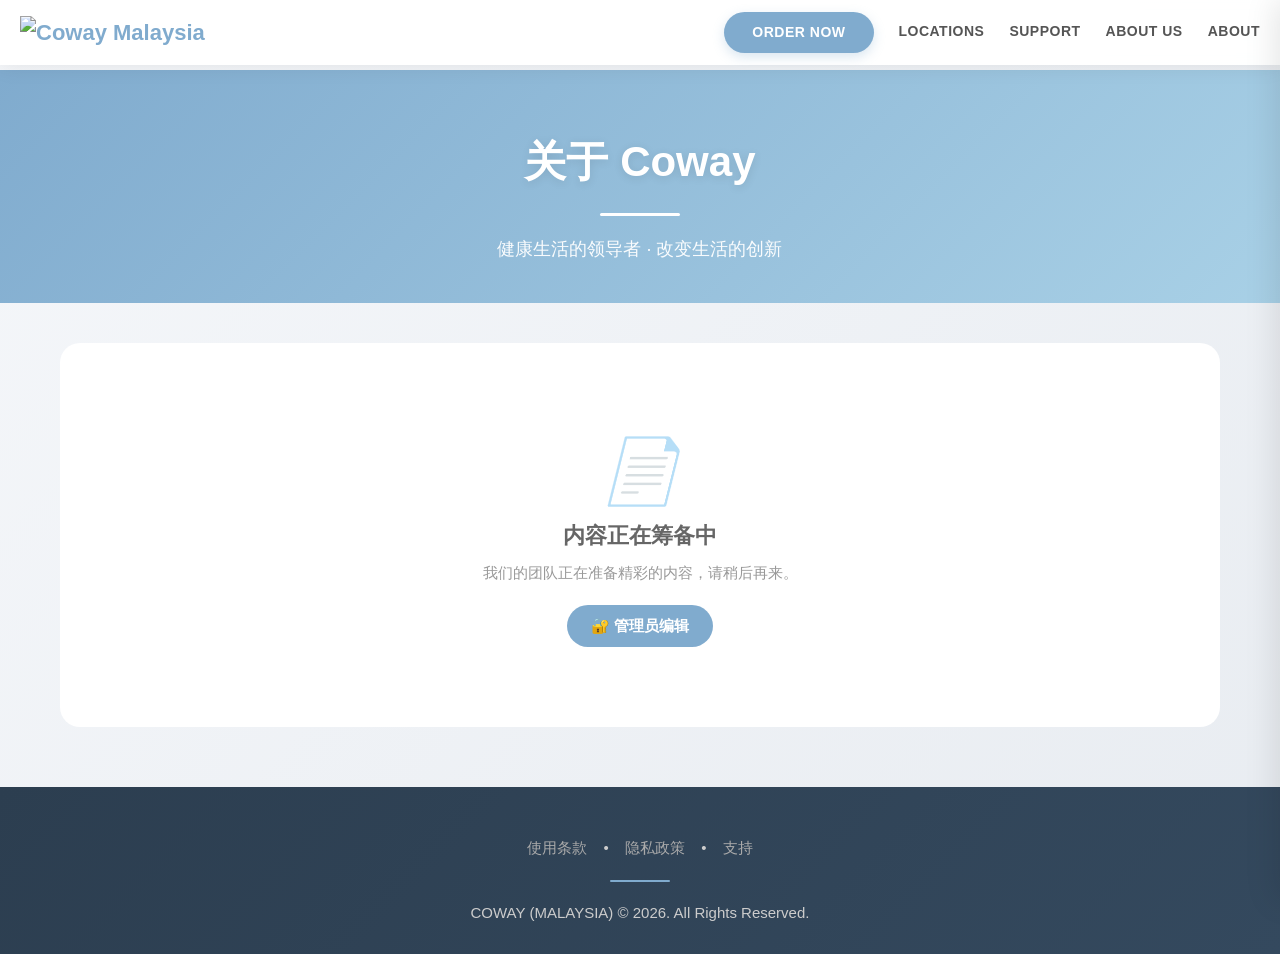
==== about.html @ 003dc163 "Update about.html" ====
<!DOCTYPE html>
<html lang="en">
<head>
    <meta charset="UTF-8">
    <meta name="viewport" content="width=device-width, initial-scale=1.0, user-scalable=yes">
    <title>Coway Malaysia | 关于我们</title>
    <style>
        * { margin: 0; padding: 0; box-sizing: border-box; }
        body {
            font-family: 'Helvetica Neue', Helvetica, Arial, sans-serif;
            font-size: 15px;
            line-height: 1.5;
            color: #2c3e50;
            background: linear-gradient(135deg, #f5f7fa 0%, #e8ecf1 100%);
            padding-top: 70px;
        }
        
        /* ========== 导航栏 ========== */
        .navbar {
            position: fixed;
            top: 0; left: 0; right: 0;
            background: rgba(255,255,255,0.95);
            backdrop-filter: blur(10px);
            box-shadow: 0 2px 20px rgba(0,0,0,0.08);
            z-index: 1000;
            padding: 12px 20px;
        }
        .nav-container {
            max-width: 1400px;
            margin: 0 auto;
            display: flex;
            justify-content: space-between;
            align-items: center;
        }
        .logo {
            display: flex;
            align-items: center;
            gap: 10px;
            font-size: 22px;
            font-weight: 700;
            color: #80abce;
            text-decoration: none;
        }
        .logo i { font-size: 28px; }
        .nav-menu { display: flex; gap: 25px; align-items: center; }
        .nav-menu a {
            text-decoration: none;
            color: #555;
            font-size: 14px;
            font-weight: 600;
            text-transform: uppercase;
            letter-spacing: 0.5px;
            transition: color 0.3s;
            padding: 8px 0;
            border-bottom: 2px solid transparent;
        }
        .nav-menu a:hover, .nav-menu a.active {
            color: #80abce;
            border-bottom-color: #80abce;
        }
        .btn-order-nav {
            background: #80abce;
            color: #fff !important;
            padding: 10px 28px !important;
            border-radius: 40px !important;
            border-bottom: none !important;
            box-shadow: 0 4px 12px rgba(128,171,206,0.3);
        }
        .btn-order-nav:hover {
            background: #6a9ab8;
            transform: translateY(-2px);
            box-shadow: 0 6px 16px rgba(128,171,206,0.4);
        }
        .mobile-menu-btn {
            display: none;
            background: none;
            border: none;
            font-size: 24px;
            cursor: pointer;
            color: #555;
        }
        
        .mobile-sidebar {
            position: fixed;
            top: 0; right: -280px;
            width: 280px; height: 100%;
            background: #fff;
            z-index: 1001;
            transition: right 0.3s;
            padding: 70px 25px;
            box-shadow: -5px 0 30px rgba(0,0,0,0.1);
        }
        .mobile-sidebar.open { right: 0; }
        .mobile-sidebar a {
            display: block;
            padding: 14px 0;
            color: #555;
            text-decoration: none;
            font-weight: 500;
            border-bottom: 1px solid #eee;
        }
        .overlay {
            display: none;
            position: fixed;
            top: 0; left: 0; right: 0; bottom: 0;
            background: rgba(0,0,0,0.4);
            backdrop-filter: blur(3px);
            z-index: 1000;
        }
        .overlay.show { display: block; }
        
        /* ========== 页面标题 ========== */
        .page-header {
            text-align: center;
            padding: 60px 20px 40px;
            background: linear-gradient(135deg, #80abce 0%, #a8d0e6 100%);
            color: #fff;
            margin-bottom: 40px;
        }
        .page-header h1 {
            font-size: 42px;
            font-weight: 700;
            margin-bottom: 10px;
            text-shadow: 0 2px 10px rgba(0,0,0,0.1);
        }
        .page-header p {
            font-size: 18px;
            opacity: 0.95;
        }
        .header-divider {
            width: 80px; height: 3px;
            background: #fff;
            margin: 20px auto;
            border-radius: 3px;
        }
        
        /* ========== 关于我们内容 ========== */
        .about-container {
            max-width: 1200px;
            margin: 0 auto 60px;
            padding: 0 20px;
        }
        
        .about-section {
            background: #fff;
            border-radius: 20px;
            padding: 40px;
            margin-bottom: 30px;
            box-shadow: 0 5px 25px rgba(0,0,0,0.05);
            border: 1px solid rgba(128,171,206,0.1);
        }
        
        .section-title {
            font-size: 28px;
            font-weight: 700;
            color: #2c3e50;
            margin-bottom: 25px;
            display: flex;
            align-items: center;
            gap: 12px;
            padding-bottom: 15px;
            border-bottom: 2px solid #f0f0f0;
        }
        .section-title i {
            color: #80abce;
            font-size: 32px;
        }
        
        .section-content {
            color: #555;
            line-height: 1.8;
            font-size: 16px;
        }
        
        .section-content p {
            margin-bottom: 20px;
        }
        
        .section-content img {
            max-width: 100%;
            border-radius: 16px;
            margin: 20px 0;
            box-shadow: 0 5px 20px rgba(0,0,0,0.1);
        }
        
        /* 团队网格 */
        .team-grid {
            display: grid;
            grid-template-columns: repeat(auto-fill, minmax(250px, 1fr));
            gap: 30px;
            margin-top: 20px;
        }
        
        .team-card {
            text-align: center;
            padding: 25px 20px;
            background: #f8fafc;
            border-radius: 16px;
            transition: all 0.3s;
        }
        
        .team-card:hover {
            transform: translateY(-5px);
            box-shadow: 0 10px 30px rgba(0,0,0,0.1);
            background: #fff;
        }
        
        .team-avatar {
            width: 120px; height: 120px;
            border-radius: 50%;
            margin: 0 auto 15px;
            background: #e0e0e0;
            display: flex;
            align-items: center;
            justify-content: center;
            font-size: 48px;
            color: #80abce;
            overflow: hidden;
        }
        
        .team-avatar img {
            width: 100%; height: 100%;
            object-fit: cover;
        }
        
        .team-name {
            font-size: 18px;
            font-weight: 700;
            color: #2c3e50;
            margin-bottom: 5px;
        }
        
        .team-role {
            font-size: 14px;
            color: #80abce;
            font-weight: 600;
            margin-bottom: 10px;
        }
        
        .team-bio {
            font-size: 14px;
            color: #777;
            line-height: 1.6;
        }
        
        /* 里程碑时间线 */
        .timeline {
            position: relative;
            padding-left: 30px;
        }
        
        .timeline::before {
            content: '';
            position: absolute;
            left: 8px; top: 0; bottom: 0;
            width: 2px;
            background: linear-gradient(to bottom, #80abce, #a8d0e6);
        }
        
        .timeline-item {
            position: relative;
            padding-bottom: 30px;
            padding-left: 30px;
        }
        
        .timeline-item::before {
            content: '';
            position: absolute;
            left: -26px; top: 5px;
            width: 16px; height: 16px;
            border-radius: 50%;
            background: #80abce;
            border: 3px solid #fff;
            box-shadow: 0 0 0 2px #80abce;
        }
        
        .timeline-year {
            font-size: 20px;
            font-weight: 700;
            color: #80abce;
            margin-bottom: 8px;
        }
        
        .timeline-title {
            font-size: 18px;
            font-weight: 600;
            color: #2c3e50;
            margin-bottom: 8px;
        }
        
        .timeline-desc {
            color: #666;
            line-height: 1.6;
        }
        
        /* 统计数据 */
        .stats-grid {
            display: grid;
            grid-template-columns: repeat(auto-fit, minmax(150px, 1fr));
            gap: 25px;
            margin: 30px 0;
        }
        
        .stat-card {
            text-align: center;
            padding: 30px 20px;
            background: linear-gradient(135deg, #f8fafc, #fff);
            border-radius: 16px;
            border: 1px solid rgba(128,171,206,0.1);
        }
        
        .stat-number {
            font-size: 42px;
            font-weight: 800;
            color: #80abce;
            margin-bottom: 8px;
        }
        
        .stat-label {
            font-size: 15px;
            color: #666;
            font-weight: 500;
        }
        
        /* 空状态 */
        .empty-about {
            text-align: center;
            padding: 80px 40px;
            background: #fff;
            border-radius: 20px;
            color: #999;
        }
        
        .empty-about i {
            font-size: 64px;
            margin-bottom: 20px;
            opacity: 0.5;
        }
        
        .empty-about h3 {
            font-size: 22px;
            margin-bottom: 10px;
            color: #666;
        }
        
        .empty-about p {
            color: #999;
        }
        
        .admin-link {
            display: inline-block;
            margin-top: 20px;
            padding: 10px 24px;
            background: #80abce;
            color: #fff;
            text-decoration: none;
            border-radius: 40px;
            font-weight: 600;
            transition: all 0.3s;
        }
        
        .admin-link:hover {
            background: #6a9ab8;
            transform: translateY(-2px);
        }
        
        /* ========== 页脚 ========== */
        footer {
            background: linear-gradient(135deg, #2c3e50, #34495e);
            color: #ccc;
            padding: 50px 20px 30px;
            text-align: center;
        }
        footer a {
            color: #aaa;
            text-decoration: none;
            margin: 0 12px;
            transition: color 0.3s;
        }
        footer a:hover { color: #80abce; }
        .footer-divider {
            width: 60px; height: 2px;
            background: #80abce;
            margin: 20px auto;
            border-radius: 2px;
        }
        
        /* ========== 响应式 ========== */
        @media (max-width: 768px) {
            .nav-menu { display: none; }
            .mobile-menu-btn { display: block; }
            body { padding-top: 60px; }
            .page-header h1 { font-size: 32px; }
            .about-section { padding: 25px; }
            .section-title { font-size: 22px; }
            .team-grid { grid-template-columns: 1fr; }
        }
    </style>
</head>
<body>

<!-- 导航栏 -->
<div class="navbar">
    <div class="nav-container">
        <a href="index.html" class="logo"><img src="https://www.coway.com.my/img/coway-malaysia-logo.png" alt="Coway Malaysia"></a>
        <div class="nav-menu">
            <a href="list.html" class="btn-order-nav">Order Now</a>
            <a href="location.html">Locations</a>
            <a href="support.html">Support</a>
            <a href="about.html">About Us</a>
            <a href="#">About</a>
        </div>
        <button class="mobile-menu-btn" id="menuBtn">☰</button>
    </div>
</div>

<div class="mobile-sidebar" id="sidebar">
    <a href="list.html">Order Now</a>
    <a href="location.html">Locations</a>
    <a href="support.html">Support</a>
    <a href="about.html">About Us</a>
    <a href="#">About</a>
</div>
<div class="overlay" id="overlay"></div>

<!-- 页面标题 -->
<div class="page-header">
    <h1>关于 Coway</h1>
    <div class="header-divider"></div>
    <p>健康生活的领导者 · 改变生活的创新</p>
</div>

<!-- 关于我们内容 -->
<div class="about-container" id="aboutContainer">
    <!-- 内容由 JavaScript 动态渲染 -->
</div>

<!-- 页脚 -->
<footer>
    <div>
        <a href="terms.html">使用条款</a> •
        <a href="privacy.html">隐私政策</a> •
        <a href="support.html">支持</a>
    </div>
    <div class="footer-divider"></div>
    <div>COWAY (MALAYSIA) © 2026. All Rights Reserved.</div>
</footer>

<script src="js/about.js"></script>
</body>
</html>
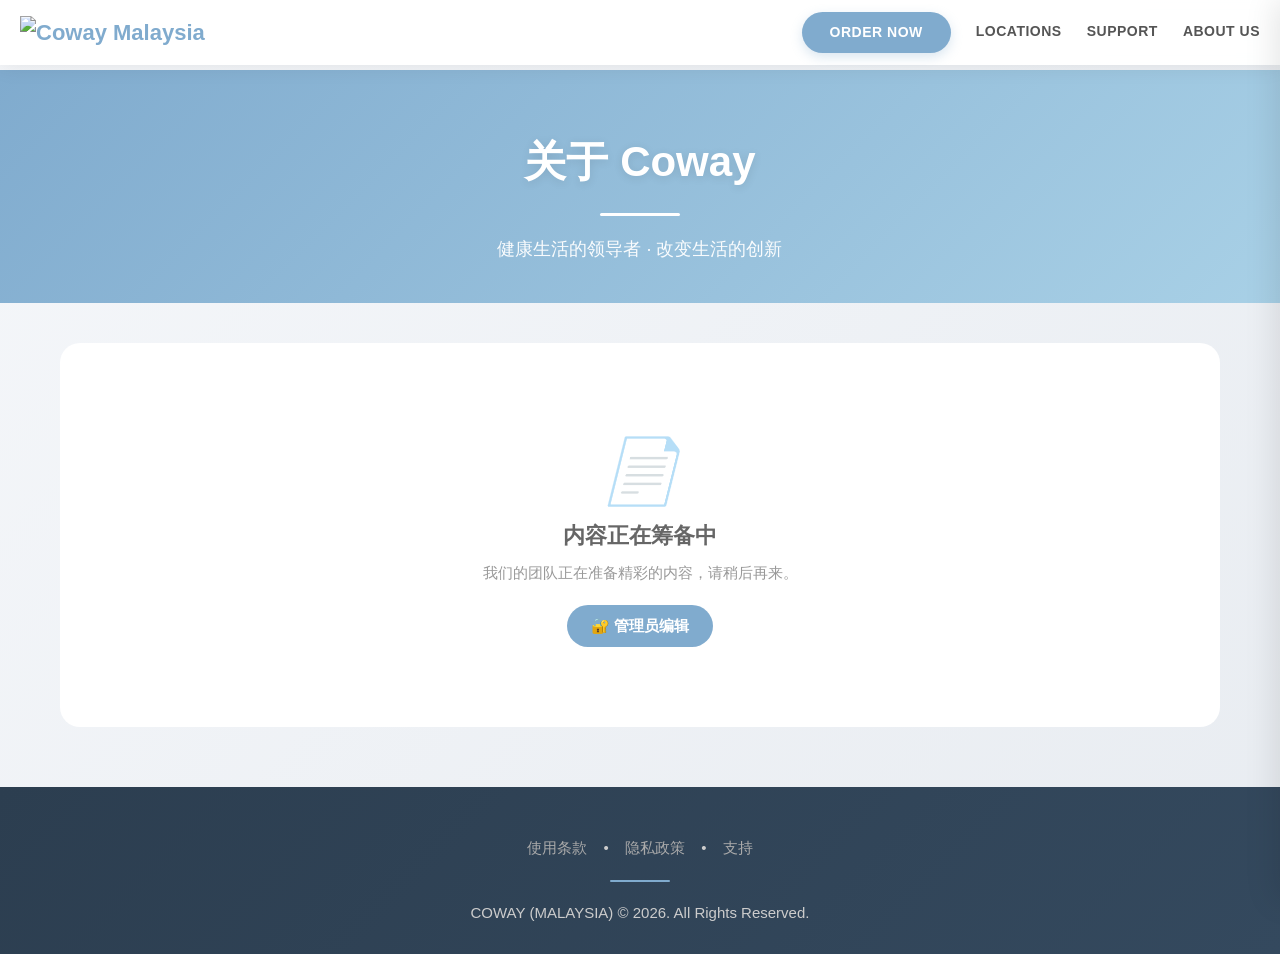
==== commit 0be90abf: "Update about.html" ====
--- a/about.html
+++ b/about.html
@@ -408,7 +408,6 @@
             <a href="location.html">Locations</a>
             <a href="support.html">Support</a>
             <a href="about.html">About Us</a>
-            <a href="#">About</a>
         </div>
         <button class="mobile-menu-btn" id="menuBtn">☰</button>
     </div>
@@ -419,7 +418,6 @@
     <a href="location.html">Locations</a>
     <a href="support.html">Support</a>
     <a href="about.html">About Us</a>
-    <a href="#">About</a>
 </div>
 <div class="overlay" id="overlay"></div>
 
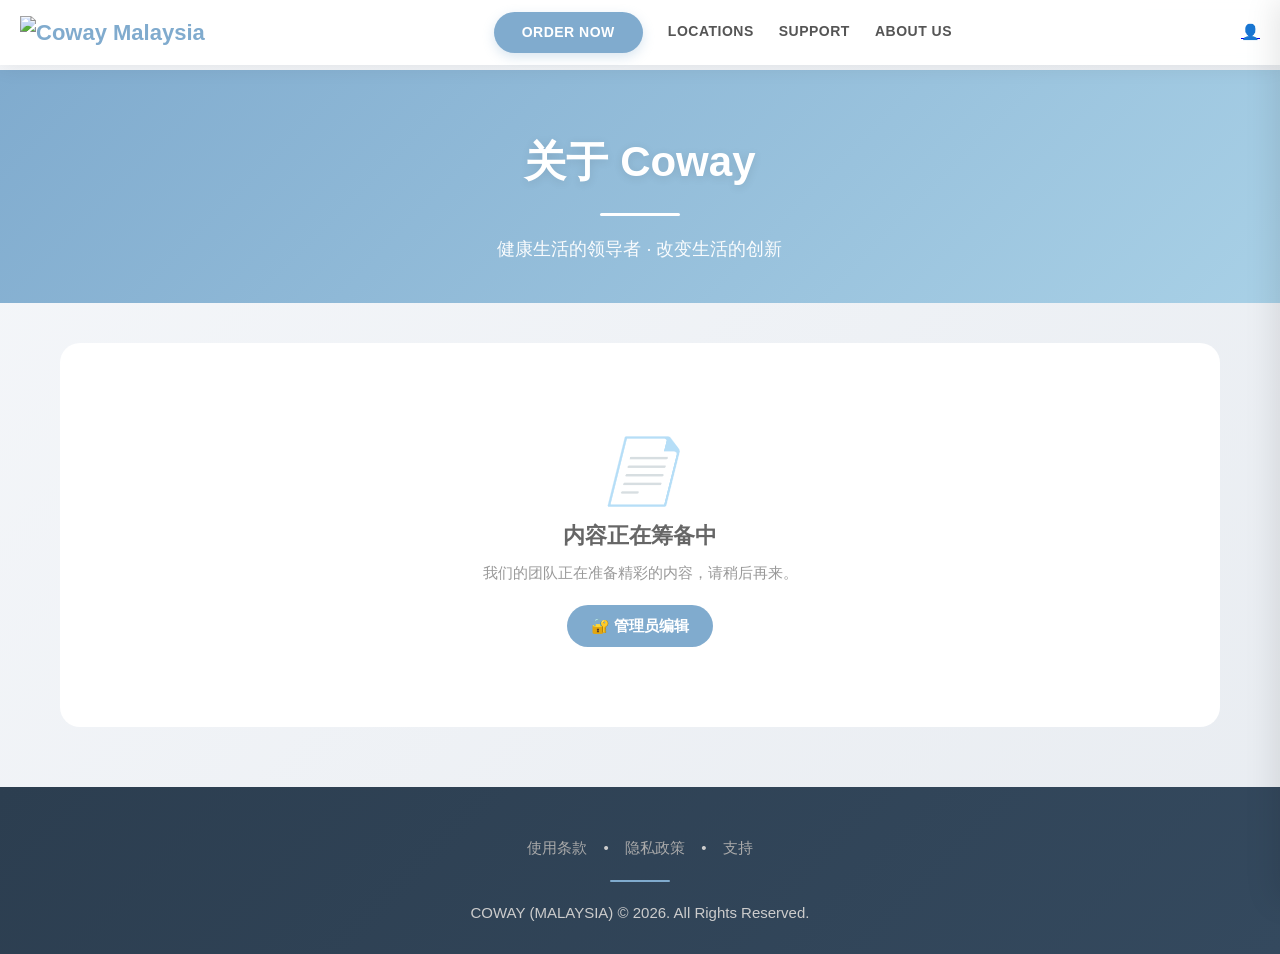
==== commit ea24bbbb: "Update about.html" ====
--- a/about.html
+++ b/about.html
@@ -403,12 +403,13 @@
 <div class="navbar">
     <div class="nav-container">
         <a href="index.html" class="logo"><img src="https://www.coway.com.my/img/coway-malaysia-logo.png" alt="Coway Malaysia"></a>
-        <div class="nav-menu">
-            <a href="list.html" class="btn-order-nav">Order Now</a>
-            <a href="location.html">Locations</a>
-            <a href="support.html">Support</a>
-            <a href="about.html">About Us</a>
-        </div>
+       <div class="nav-menu">
+    <a href="list.html" class="btn-order-nav">Order Now</a>
+    <a href="location.html">Locations</a>
+    <a href="support.html">Support</a>
+    <a href="about.html">About Us</a>
+</div>
+<a href="admin.html" class="admin-icon" title="管理员登录">👤</a>
         <button class="mobile-menu-btn" id="menuBtn">☰</button>
     </div>
 </div>
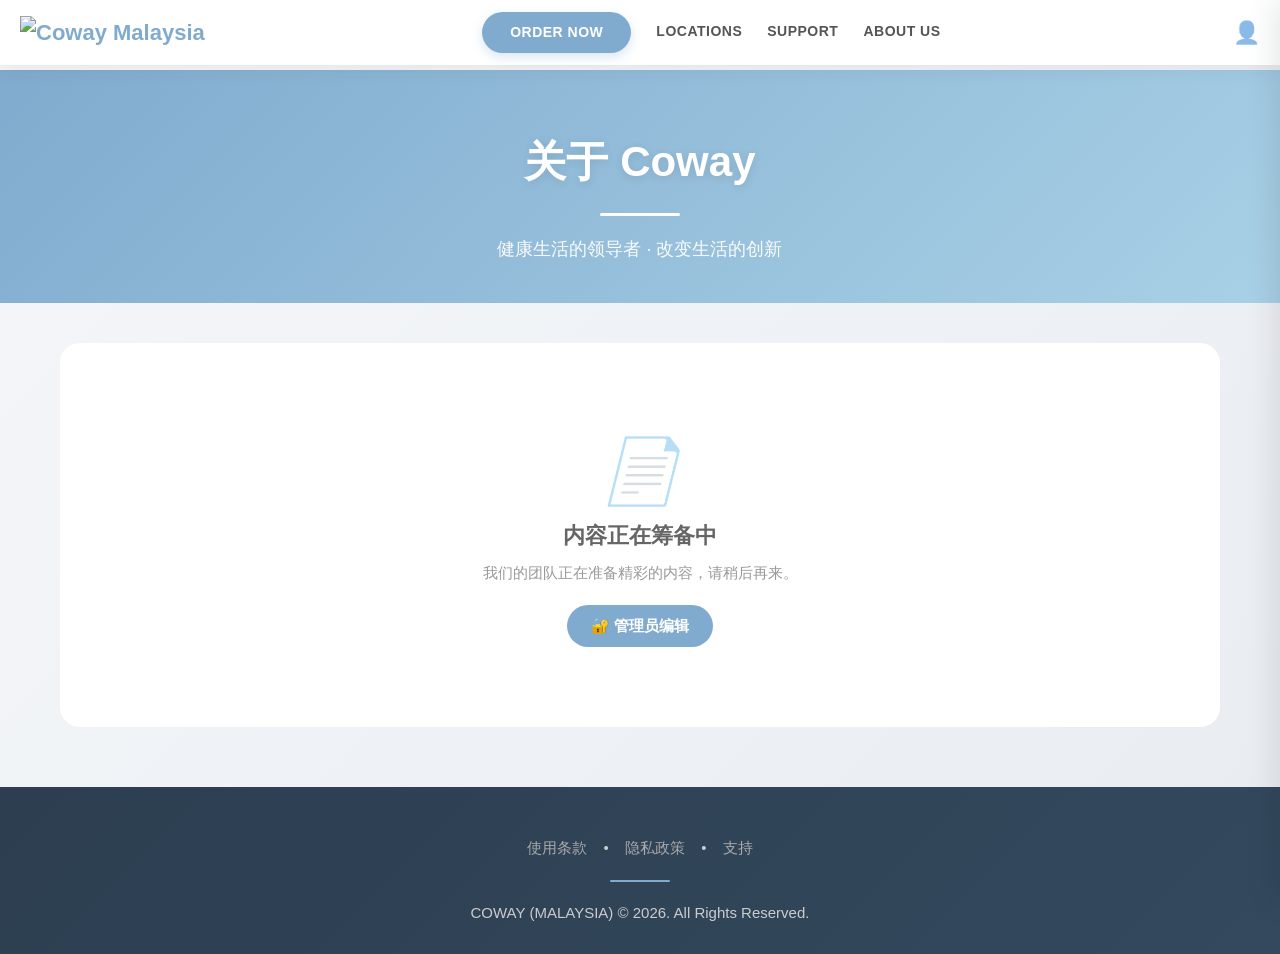
==== commit 21c9c3d6: "Add link to common stylesheet in about.html" ====
--- a/about.html
+++ b/about.html
@@ -1,6 +1,7 @@
 <!DOCTYPE html>
 <html lang="en">
 <head>
+    <link rel="stylesheet" href="css/common.css">
     <meta charset="UTF-8">
     <meta name="viewport" content="width=device-width, initial-scale=1.0, user-scalable=yes">
     <title>Coway Malaysia | 关于我们</title>
--- a/css/common.css
+++ b/css/common.css
@@ -0,0 +1,455 @@
+/* ========== 全局重置 ========== */
+* {
+    margin: 0;
+    padding: 0;
+    box-sizing: border-box;
+}
+
+body {
+    font-family: 'Helvetica Neue', Helvetica, Arial, sans-serif;
+    font-size: 15px;
+    line-height: 1.5;
+    color: #2c3e50;
+    background: linear-gradient(135deg, #f5f7fa 0%, #e8ecf1 100%);
+    padding-top: 70px;
+}
+
+/* ========== 导航栏 ========== */
+.navbar {
+    position: fixed;
+    top: 0;
+    left: 0;
+    right: 0;
+    background: rgba(255, 255, 255, 0.95);
+    backdrop-filter: blur(10px);
+    box-shadow: 0 2px 20px rgba(0, 0, 0, 0.08);
+    z-index: 1000;
+    padding: 12px 20px;
+}
+
+.nav-container {
+    max-width: 1400px;
+    margin: 0 auto;
+    display: flex;
+    justify-content: space-between;
+    align-items: center;
+}
+
+.logo {
+    display: flex;
+    align-items: center;
+    gap: 10px;
+    font-size: 22px;
+    font-weight: 700;
+    color: #80abce;
+    text-decoration: none;
+}
+
+.logo i {
+    font-size: 28px;
+}
+
+.nav-menu {
+    display: flex;
+    gap: 25px;
+    align-items: center;
+}
+
+.nav-menu a {
+    text-decoration: none;
+    color: #555;
+    font-size: 14px;
+    font-weight: 600;
+    text-transform: uppercase;
+    letter-spacing: 0.5px;
+    transition: color 0.3s;
+    padding: 8px 0;
+    border-bottom: 2px solid transparent;
+}
+
+.nav-menu a:hover,
+.nav-menu a.active {
+    color: #80abce;
+    border-bottom-color: #80abce;
+}
+
+.btn-order-nav {
+    background: #80abce;
+    color: #fff !important;
+    padding: 10px 28px !important;
+    border-radius: 40px !important;
+    border-bottom: none !important;
+    box-shadow: 0 4px 12px rgba(128, 171, 206, 0.3);
+}
+
+.btn-order-nav:hover {
+    background: #6a9ab8;
+    transform: translateY(-2px);
+    box-shadow: 0 6px 16px rgba(128, 171, 206, 0.4);
+    color: #fff !important;
+}
+
+/* 管理员图标 */
+.admin-icon {
+    font-size: 22px;
+    text-decoration: none;
+    margin-left: 15px;
+    opacity: 0.5;
+    transition: opacity 0.3s;
+    display: flex;
+    align-items: center;
+    color: #555;
+}
+
+.admin-icon:hover {
+    opacity: 1;
+    color: #80abce;
+}
+
+/* 移动端菜单按钮 */
+.mobile-menu-btn {
+    display: none;
+    background: none;
+    border: none;
+    font-size: 24px;
+    cursor: pointer;
+    color: #555;
+}
+
+/* 移动端侧边栏 */
+.mobile-sidebar {
+    position: fixed;
+    top: 0;
+    right: -280px;
+    width: 280px;
+    height: 100%;
+    background: #fff;
+    z-index: 1001;
+    transition: right 0.3s cubic-bezier(0.4, 0, 0.2, 1);
+    padding: 70px 25px;
+    box-shadow: -5px 0 30px rgba(0, 0, 0, 0.1);
+}
+
+.mobile-sidebar.open {
+    right: 0;
+}
+
+.mobile-sidebar a {
+    display: block;
+    padding: 14px 0;
+    color: #555;
+    text-decoration: none;
+    font-weight: 500;
+    border-bottom: 1px solid #eee;
+    transition: color 0.3s;
+}
+
+.mobile-sidebar a:hover {
+    color: #80abce;
+}
+
+/* 遮罩层 */
+.overlay {
+    display: none;
+    position: fixed;
+    top: 0;
+    left: 0;
+    right: 0;
+    bottom: 0;
+    background: rgba(0, 0, 0, 0.4);
+    backdrop-filter: blur(3px);
+    z-index: 1000;
+}
+
+.overlay.show {
+    display: block;
+}
+
+/* ========== 页面标题 ========== */
+.page-header {
+    text-align: center;
+    padding: 60px 20px 40px;
+    background: linear-gradient(135deg, #80abce 0%, #a8d0e6 100%);
+    color: #fff;
+    margin-bottom: 40px;
+}
+
+.page-header h1 {
+    font-size: 42px;
+    font-weight: 700;
+    margin-bottom: 10px;
+    text-shadow: 0 2px 10px rgba(0, 0, 0, 0.1);
+}
+
+.page-header p {
+    font-size: 18px;
+    opacity: 0.95;
+}
+
+.header-divider {
+    width: 80px;
+    height: 3px;
+    background: #fff;
+    margin: 20px auto;
+    border-radius: 3px;
+}
+
+/* ========== 容器 ========== */
+.container {
+    max-width: 1200px;
+    margin: 0 auto 60px;
+    padding: 0 20px;
+}
+
+/* ========== 卡片样式 ========== */
+.card {
+    background: #fff;
+    border-radius: 20px;
+    padding: 30px;
+    margin-bottom: 30px;
+    box-shadow: 0 5px 25px rgba(0, 0, 0, 0.05);
+    border: 1px solid rgba(128, 171, 206, 0.1);
+}
+
+.section-title {
+    font-size: 28px;
+    font-weight: 700;
+    color: #2c3e50;
+    margin-bottom: 25px;
+    display: flex;
+    align-items: center;
+    gap: 12px;
+    padding-bottom: 15px;
+    border-bottom: 2px solid #f0f0f0;
+}
+
+.section-title i {
+    color: #80abce;
+    font-size: 32px;
+}
+
+/* ========== 按钮样式 ========== */
+.btn {
+    display: inline-block;
+    padding: 10px 24px;
+    border-radius: 40px;
+    font-weight: 600;
+    text-decoration: none;
+    transition: all 0.3s;
+    cursor: pointer;
+    border: none;
+    font-size: 14px;
+}
+
+.btn-primary {
+    background: #80abce;
+    color: #fff;
+    box-shadow: 0 4px 12px rgba(128, 171, 206, 0.3);
+}
+
+.btn-primary:hover {
+    background: #6a9ab8;
+    transform: translateY(-2px);
+    box-shadow: 0 6px 16px rgba(128, 171, 206, 0.4);
+}
+
+.btn-secondary {
+    background: #fff;
+    border: 2px solid #80abce;
+    color: #80abce;
+}
+
+.btn-secondary:hover {
+    background: #80abce;
+    color: #fff;
+}
+
+.btn-success {
+    background: #27ae60;
+    color: #fff;
+    box-shadow: 0 4px 12px rgba(39, 174, 96, 0.3);
+}
+
+.btn-success:hover {
+    background: #219a52;
+    transform: translateY(-2px);
+}
+
+.btn-danger {
+    background: #e74c3c;
+    color: #fff;
+}
+
+.btn-danger:hover {
+    background: #c0392b;
+}
+
+/* ========== 表单样式 ========== */
+.form-group {
+    margin-bottom: 20px;
+}
+
+.form-group label {
+    display: block;
+    font-weight: 600;
+    margin-bottom: 8px;
+    color: #2c3e50;
+}
+
+.form-control {
+    width: 100%;
+    padding: 12px 16px;
+    border: 2px solid #e0e0e0;
+    border-radius: 12px;
+    transition: all 0.3s;
+    font-size: 15px;
+    background: #fafbfc;
+}
+
+.form-control:focus {
+    outline: none;
+    border-color: #80abce;
+    background: #fff;
+    box-shadow: 0 0 0 3px rgba(128, 171, 206, 0.1);
+}
+
+textarea.form-control {
+    min-height: 100px;
+    resize: vertical;
+}
+
+.form-row {
+    display: grid;
+    grid-template-columns: 1fr 1fr;
+    gap: 20px;
+}
+
+/* ========== 网格系统 ========== */
+.grid {
+    display: grid;
+    gap: 25px;
+}
+
+.grid-2 {
+    grid-template-columns: repeat(2, 1fr);
+}
+
+.grid-3 {
+    grid-template-columns: repeat(3, 1fr);
+}
+
+.grid-4 {
+    grid-template-columns: repeat(4, 1fr);
+}
+
+.grid-auto {
+    grid-template-columns: repeat(auto-fill, minmax(280px, 1fr));
+}
+
+/* ========== 空状态 ========== */
+.empty-state {
+    text-align: center;
+    padding: 80px 40px;
+    background: #fff;
+    border-radius: 20px;
+    color: #999;
+}
+
+.empty-state i {
+    font-size: 64px;
+    margin-bottom: 20px;
+    opacity: 0.5;
+}
+
+.empty-state h3 {
+    font-size: 22px;
+    margin-bottom: 10px;
+    color: #666;
+}
+
+.empty-state p {
+    color: #999;
+}
+
+/* ========== 页脚 ========== */
+footer {
+    background: linear-gradient(135deg, #2c3e50, #34495e);
+    color: #ccc;
+    padding: 50px 20px 30px;
+    text-align: center;
+    margin-top: 60px;
+}
+
+footer a {
+    color: #aaa;
+    text-decoration: none;
+    margin: 0 12px;
+    transition: color 0.3s;
+}
+
+footer a:hover {
+    color: #80abce;
+}
+
+.footer-divider {
+    width: 60px;
+    height: 2px;
+    background: #80abce;
+    margin: 20px auto;
+    border-radius: 2px;
+}
+
+/* ========== 响应式 ========== */
+@media (max-width: 992px) {
+    .grid-4 { grid-template-columns: repeat(3, 1fr); }
+}
+
+@media (max-width: 768px) {
+    .nav-menu {
+        display: none;
+    }
+
+    .mobile-menu-btn {
+        display: block;
+    }
+
+    .admin-icon {
+        position: absolute;
+        right: 60px;
+        top: 18px;
+    }
+
+    body {
+        padding-top: 60px;
+    }
+
+    .page-header h1 {
+        font-size: 32px;
+    }
+
+    .form-row {
+        grid-template-columns: 1fr;
+    }
+
+    .grid-2, .grid-3, .grid-4 {
+        grid-template-columns: 1fr;
+    }
+
+    .section-title {
+        font-size: 22px;
+    }
+}
+
+@media (max-width: 480px) {
+    .nav-container {
+        padding: 0 10px;
+    }
+
+    .logo span {
+        font-size: 18px;
+    }
+
+    .page-header {
+        padding: 40px 20px 30px;
+    }
+}
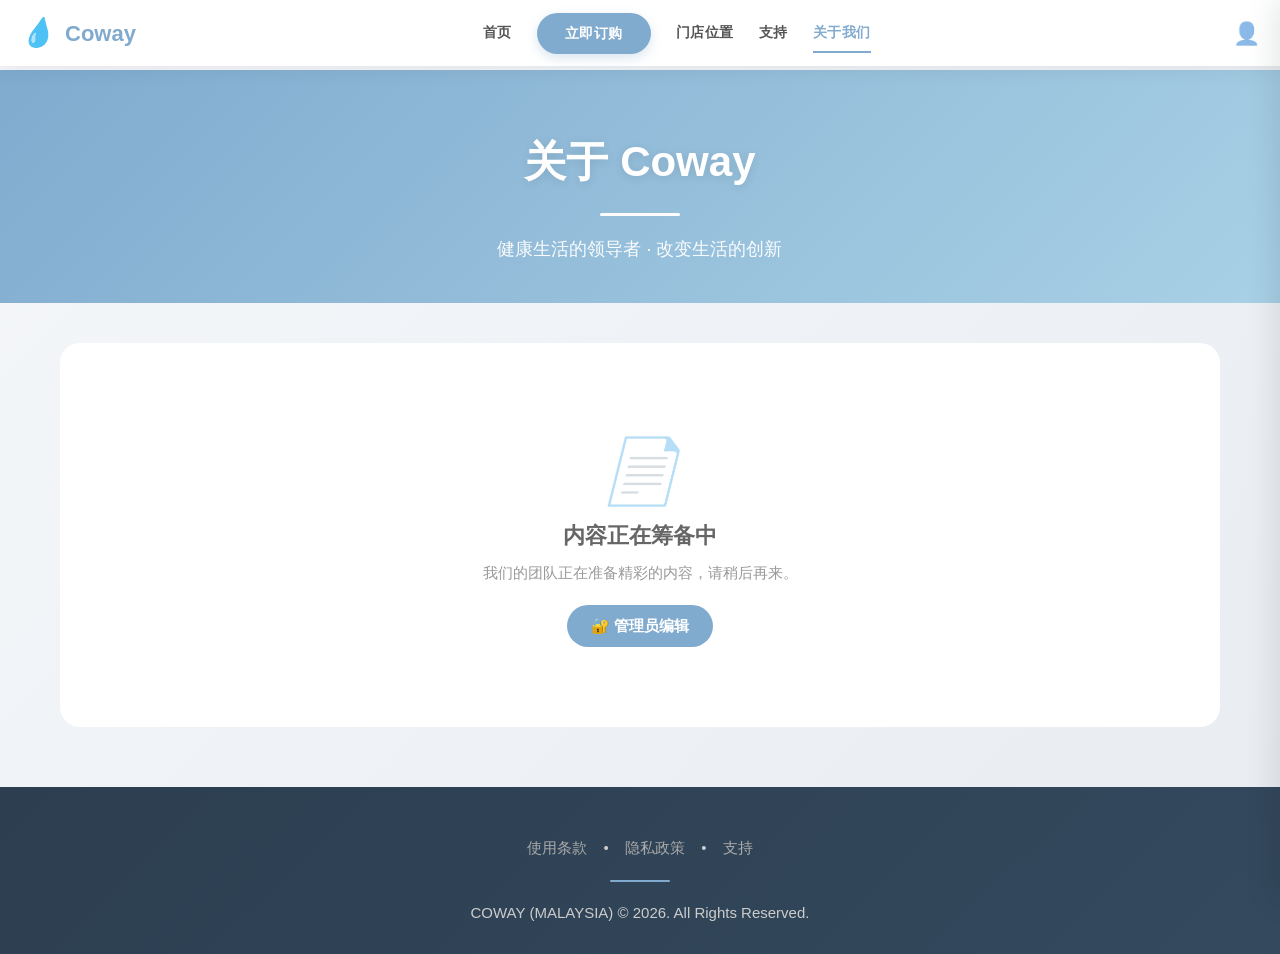
==== commit c65da34d: "Update about.html" ====
--- a/about.html
+++ b/about.html
@@ -1,115 +1,11 @@
 <!DOCTYPE html>
 <html lang="en">
 <head>
-    <link rel="stylesheet" href="css/common.css">
     <meta charset="UTF-8">
     <meta name="viewport" content="width=device-width, initial-scale=1.0, user-scalable=yes">
     <title>Coway Malaysia | 关于我们</title>
+    <link rel="stylesheet" href="css/common.css">
     <style>
-        * { margin: 0; padding: 0; box-sizing: border-box; }
-        body {
-            font-family: 'Helvetica Neue', Helvetica, Arial, sans-serif;
-            font-size: 15px;
-            line-height: 1.5;
-            color: #2c3e50;
-            background: linear-gradient(135deg, #f5f7fa 0%, #e8ecf1 100%);
-            padding-top: 70px;
-        }
-        
-        /* ========== 导航栏 ========== */
-        .navbar {
-            position: fixed;
-            top: 0; left: 0; right: 0;
-            background: rgba(255,255,255,0.95);
-            backdrop-filter: blur(10px);
-            box-shadow: 0 2px 20px rgba(0,0,0,0.08);
-            z-index: 1000;
-            padding: 12px 20px;
-        }
-        .nav-container {
-            max-width: 1400px;
-            margin: 0 auto;
-            display: flex;
-            justify-content: space-between;
-            align-items: center;
-        }
-        .logo {
-            display: flex;
-            align-items: center;
-            gap: 10px;
-            font-size: 22px;
-            font-weight: 700;
-            color: #80abce;
-            text-decoration: none;
-        }
-        .logo i { font-size: 28px; }
-        .nav-menu { display: flex; gap: 25px; align-items: center; }
-        .nav-menu a {
-            text-decoration: none;
-            color: #555;
-            font-size: 14px;
-            font-weight: 600;
-            text-transform: uppercase;
-            letter-spacing: 0.5px;
-            transition: color 0.3s;
-            padding: 8px 0;
-            border-bottom: 2px solid transparent;
-        }
-        .nav-menu a:hover, .nav-menu a.active {
-            color: #80abce;
-            border-bottom-color: #80abce;
-        }
-        .btn-order-nav {
-            background: #80abce;
-            color: #fff !important;
-            padding: 10px 28px !important;
-            border-radius: 40px !important;
-            border-bottom: none !important;
-            box-shadow: 0 4px 12px rgba(128,171,206,0.3);
-        }
-        .btn-order-nav:hover {
-            background: #6a9ab8;
-            transform: translateY(-2px);
-            box-shadow: 0 6px 16px rgba(128,171,206,0.4);
-        }
-        .mobile-menu-btn {
-            display: none;
-            background: none;
-            border: none;
-            font-size: 24px;
-            cursor: pointer;
-            color: #555;
-        }
-        
-        .mobile-sidebar {
-            position: fixed;
-            top: 0; right: -280px;
-            width: 280px; height: 100%;
-            background: #fff;
-            z-index: 1001;
-            transition: right 0.3s;
-            padding: 70px 25px;
-            box-shadow: -5px 0 30px rgba(0,0,0,0.1);
-        }
-        .mobile-sidebar.open { right: 0; }
-        .mobile-sidebar a {
-            display: block;
-            padding: 14px 0;
-            color: #555;
-            text-decoration: none;
-            font-weight: 500;
-            border-bottom: 1px solid #eee;
-        }
-        .overlay {
-            display: none;
-            position: fixed;
-            top: 0; left: 0; right: 0; bottom: 0;
-            background: rgba(0,0,0,0.4);
-            backdrop-filter: blur(3px);
-            z-index: 1000;
-        }
-        .overlay.show { display: block; }
-        
         /* ========== 页面标题 ========== */
         .page-header {
             text-align: center;
@@ -173,9 +69,7 @@
             font-size: 16px;
         }
         
-        .section-content p {
-            margin-bottom: 20px;
-        }
+        .section-content p { margin-bottom: 20px; }
         
         .section-content img {
             max-width: 100%;
@@ -184,7 +78,6 @@
             box-shadow: 0 5px 20px rgba(0,0,0,0.1);
         }
         
-        /* 团队网格 */
         .team-grid {
             display: grid;
             grid-template-columns: repeat(auto-fill, minmax(250px, 1fr));
@@ -219,32 +112,18 @@
             overflow: hidden;
         }
         
-        .team-avatar img {
-            width: 100%; height: 100%;
-            object-fit: cover;
-        }
+        .team-avatar img { width: 100%; height: 100%; object-fit: cover; }
         
         .team-name {
-            font-size: 18px;
-            font-weight: 700;
-            color: #2c3e50;
-            margin-bottom: 5px;
+            font-size: 18px; font-weight: 700; color: #2c3e50; margin-bottom: 5px;
         }
         
         .team-role {
-            font-size: 14px;
-            color: #80abce;
-            font-weight: 600;
-            margin-bottom: 10px;
-        }
-        
-        .team-bio {
-            font-size: 14px;
-            color: #777;
-            line-height: 1.6;
-        }
-        
-        /* 里程碑时间线 */
+            font-size: 14px; color: #80abce; font-weight: 600; margin-bottom: 10px;
+        }
+        
+        .team-bio { font-size: 14px; color: #777; line-height: 1.6; }
+        
         .timeline {
             position: relative;
             padding-left: 30px;
@@ -275,26 +154,10 @@
             box-shadow: 0 0 0 2px #80abce;
         }
         
-        .timeline-year {
-            font-size: 20px;
-            font-weight: 700;
-            color: #80abce;
-            margin-bottom: 8px;
-        }
-        
-        .timeline-title {
-            font-size: 18px;
-            font-weight: 600;
-            color: #2c3e50;
-            margin-bottom: 8px;
-        }
-        
-        .timeline-desc {
-            color: #666;
-            line-height: 1.6;
-        }
-        
-        /* 统计数据 */
+        .timeline-year { font-size: 20px; font-weight: 700; color: #80abce; margin-bottom: 8px; }
+        .timeline-title { font-size: 18px; font-weight: 600; color: #2c3e50; margin-bottom: 8px; }
+        .timeline-desc { color: #666; line-height: 1.6; }
+        
         .stats-grid {
             display: grid;
             grid-template-columns: repeat(auto-fit, minmax(150px, 1fr));
@@ -310,20 +173,9 @@
             border: 1px solid rgba(128,171,206,0.1);
         }
         
-        .stat-number {
-            font-size: 42px;
-            font-weight: 800;
-            color: #80abce;
-            margin-bottom: 8px;
-        }
-        
-        .stat-label {
-            font-size: 15px;
-            color: #666;
-            font-weight: 500;
-        }
-        
-        /* 空状态 */
+        .stat-number { font-size: 42px; font-weight: 800; color: #80abce; margin-bottom: 8px; }
+        .stat-label { font-size: 15px; color: #666; font-weight: 500; }
+        
         .empty-about {
             text-align: center;
             padding: 80px 40px;
@@ -332,21 +184,9 @@
             color: #999;
         }
         
-        .empty-about i {
-            font-size: 64px;
-            margin-bottom: 20px;
-            opacity: 0.5;
-        }
-        
-        .empty-about h3 {
-            font-size: 22px;
-            margin-bottom: 10px;
-            color: #666;
-        }
-        
-        .empty-about p {
-            color: #999;
-        }
+        .empty-about i { font-size: 64px; margin-bottom: 20px; opacity: 0.5; }
+        .empty-about h3 { font-size: 22px; margin-bottom: 10px; color: #666; }
+        .empty-about p { color: #999; }
         
         .admin-link {
             display: inline-block;
@@ -360,37 +200,9 @@
             transition: all 0.3s;
         }
         
-        .admin-link:hover {
-            background: #6a9ab8;
-            transform: translateY(-2px);
-        }
-        
-        /* ========== 页脚 ========== */
-        footer {
-            background: linear-gradient(135deg, #2c3e50, #34495e);
-            color: #ccc;
-            padding: 50px 20px 30px;
-            text-align: center;
-        }
-        footer a {
-            color: #aaa;
-            text-decoration: none;
-            margin: 0 12px;
-            transition: color 0.3s;
-        }
-        footer a:hover { color: #80abce; }
-        .footer-divider {
-            width: 60px; height: 2px;
-            background: #80abce;
-            margin: 20px auto;
-            border-radius: 2px;
-        }
-        
-        /* ========== 响应式 ========== */
+        .admin-link:hover { background: #6a9ab8; transform: translateY(-2px); }
+        
         @media (max-width: 768px) {
-            .nav-menu { display: none; }
-            .mobile-menu-btn { display: block; }
-            body { padding-top: 60px; }
             .page-header h1 { font-size: 32px; }
             .about-section { padding: 25px; }
             .section-title { font-size: 22px; }
@@ -400,52 +212,15 @@
 </head>
 <body>
 
-<!-- 导航栏 -->
-<div class="navbar">
-    <div class="nav-container">
-        <a href="index.html" class="logo"><img src="https://www.coway.com.my/img/coway-malaysia-logo.png" alt="Coway Malaysia"></a>
-       <div class="nav-menu">
-    <a href="list.html" class="btn-order-nav">Order Now</a>
-    <a href="location.html">Locations</a>
-    <a href="support.html">Support</a>
-    <a href="about.html">About Us</a>
-</div>
-<a href="admin.html" class="admin-icon" title="管理员登录">👤</a>
-        <button class="mobile-menu-btn" id="menuBtn">☰</button>
-    </div>
-</div>
-
-<div class="mobile-sidebar" id="sidebar">
-    <a href="list.html">Order Now</a>
-    <a href="location.html">Locations</a>
-    <a href="support.html">Support</a>
-    <a href="about.html">About Us</a>
-</div>
-<div class="overlay" id="overlay"></div>
-
-<!-- 页面标题 -->
 <div class="page-header">
     <h1>关于 Coway</h1>
     <div class="header-divider"></div>
     <p>健康生活的领导者 · 改变生活的创新</p>
 </div>
 
-<!-- 关于我们内容 -->
-<div class="about-container" id="aboutContainer">
-    <!-- 内容由 JavaScript 动态渲染 -->
-</div>
+<div class="about-container" id="aboutContainer"></div>
 
-<!-- 页脚 -->
-<footer>
-    <div>
-        <a href="terms.html">使用条款</a> •
-        <a href="privacy.html">隐私政策</a> •
-        <a href="support.html">支持</a>
-    </div>
-    <div class="footer-divider"></div>
-    <div>COWAY (MALAYSIA) © 2026. All Rights Reserved.</div>
-</footer>
-
+<script src="js/layout2.js"></script>
 <script src="js/about.js"></script>
 </body>
 </html>
--- a/css/common.css
+++ b/css/common.css
@@ -401,7 +401,9 @@
 
 /* ========== 响应式 ========== */
 @media (max-width: 992px) {
-    .grid-4 { grid-template-columns: repeat(3, 1fr); }
+    .grid-4 {
+        grid-template-columns: repeat(3, 1fr);
+    }
 }
 
 @media (max-width: 768px) {
@@ -431,7 +433,9 @@
         grid-template-columns: 1fr;
     }
 
-    .grid-2, .grid-3, .grid-4 {
+    .grid-2,
+    .grid-3,
+    .grid-4 {
         grid-template-columns: 1fr;
     }
 
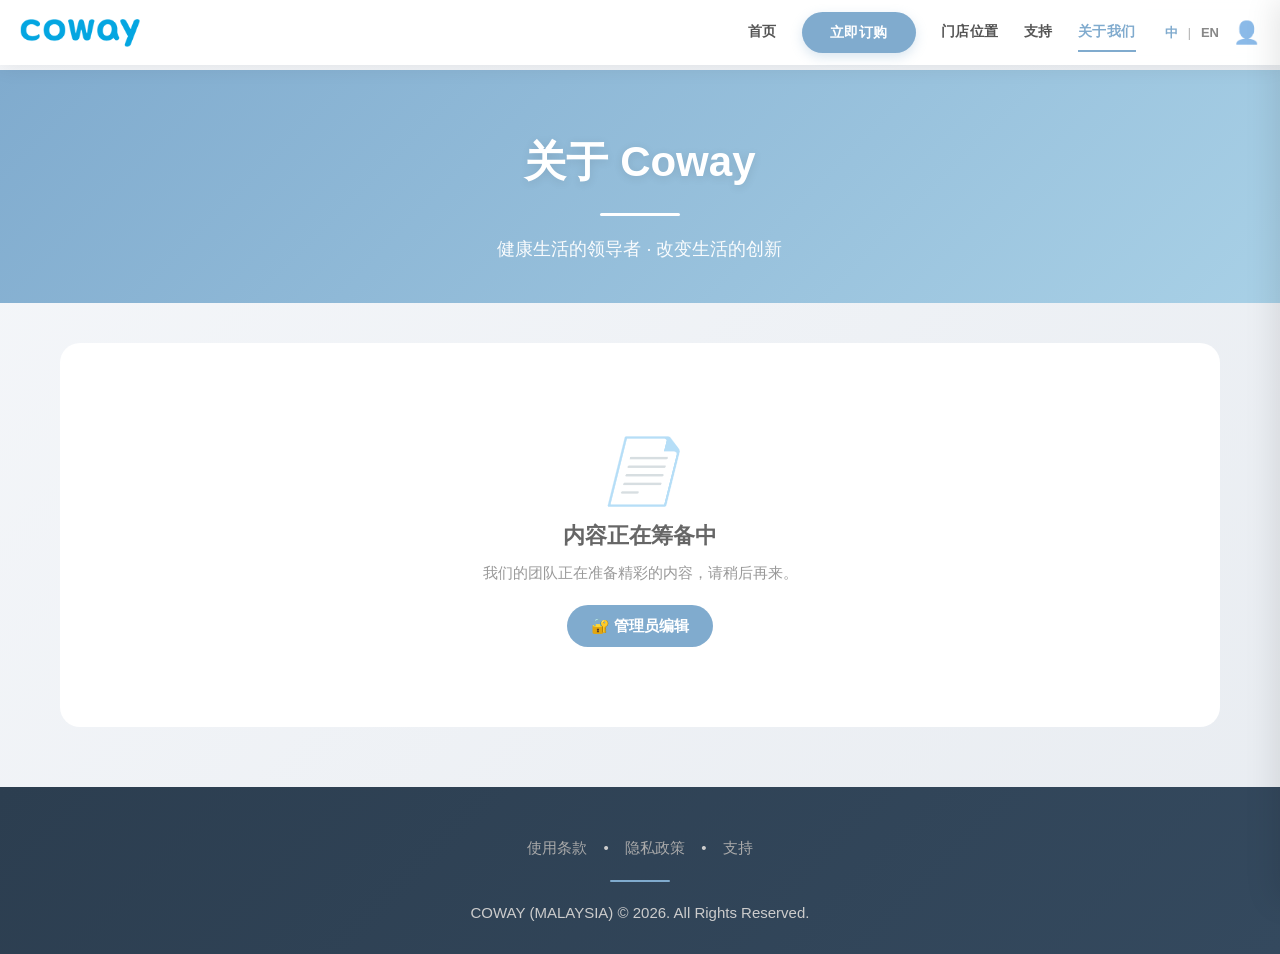
==== commit 25ec2fdc: "Add script tag for internationalization" ====
--- a/about.html
+++ b/about.html
@@ -5,6 +5,7 @@
     <meta name="viewport" content="width=device-width, initial-scale=1.0, user-scalable=yes">
     <title>Coway Malaysia | 关于我们</title>
     <link rel="stylesheet" href="css/common.css">
+    <script src="js/i18n.js"></script>
     <style>
         /* ========== 页面标题 ========== */
         .page-header {
--- a/css/common.css
+++ b/css/common.css
@@ -12,6 +12,7 @@
     color: #2c3e50;
     background: linear-gradient(135deg, #f5f7fa 0%, #e8ecf1 100%);
     padding-top: 70px;
+    min-height: 100vh;
 }
 
 /* ========== 导航栏 ========== */
@@ -31,7 +32,6 @@
     max-width: 1400px;
     margin: 0 auto;
     display: flex;
-    justify-content: space-between;
     align-items: center;
 }
 
@@ -43,16 +43,28 @@
     font-weight: 700;
     color: #80abce;
     text-decoration: none;
+    margin-right: auto;
 }
 
 .logo i {
     font-size: 28px;
+}
+
+.logo img {
+    height: 28px;
+    width: auto;
+    transition: transform 0.3s;
+}
+
+.logo img:hover {
+    transform: scale(1.02);
 }
 
 .nav-menu {
     display: flex;
     gap: 25px;
     align-items: center;
+    margin-right: 8px;
 }
 
 .nav-menu a {
@@ -65,6 +77,7 @@
     transition: color 0.3s;
     padding: 8px 0;
     border-bottom: 2px solid transparent;
+    white-space: nowrap;
 }
 
 .nav-menu a:hover,
@@ -89,16 +102,15 @@
     color: #fff !important;
 }
 
-/* 管理员图标 */
 .admin-icon {
     font-size: 22px;
     text-decoration: none;
-    margin-left: 15px;
     opacity: 0.5;
     transition: opacity 0.3s;
     display: flex;
     align-items: center;
     color: #555;
+    margin-left: 0;
 }
 
 .admin-icon:hover {
@@ -106,7 +118,6 @@
     color: #80abce;
 }
 
-/* 移动端菜单按钮 */
 .mobile-menu-btn {
     display: none;
     background: none;
@@ -114,6 +125,7 @@
     font-size: 24px;
     cursor: pointer;
     color: #555;
+    margin-left: 12px;
 }
 
 /* 移动端侧边栏 */
@@ -281,7 +293,7 @@
 }
 
 .btn-danger:hover {
-    background: #c0392b;
+    background: #8e1e1e;
 }
 
 /* ========== 表单样式 ========== */
@@ -457,3 +469,44 @@
         padding: 40px 20px 30px;
     }
 }
+/* 语言切换器 */
+.lang-switch {
+    display: flex;
+    align-items: center;
+    gap: 4px;
+    margin-left: 15px;
+    margin-right: 8px;
+    font-size: 12px;
+    color: #aaa;
+}
+
+.lang-btn {
+    background: none;
+    border: none;
+    font-size: 13px;
+    font-weight: 600;
+    color: #888;
+    cursor: pointer;
+    padding: 4px 6px;
+    transition: all 0.3s;
+    border-radius: 4px;
+}
+
+.lang-btn:hover {
+    color: #80abce;
+    background: rgba(128, 171, 206, 0.1);
+}
+
+.lang-btn.active {
+    color: #80abce;
+    font-weight: 700;
+}
+
+@media (max-width: 768px) {
+    .lang-switch {
+        position: absolute;
+        right: 100px;
+        top: 18px;
+        margin: 0;
+    }
+}
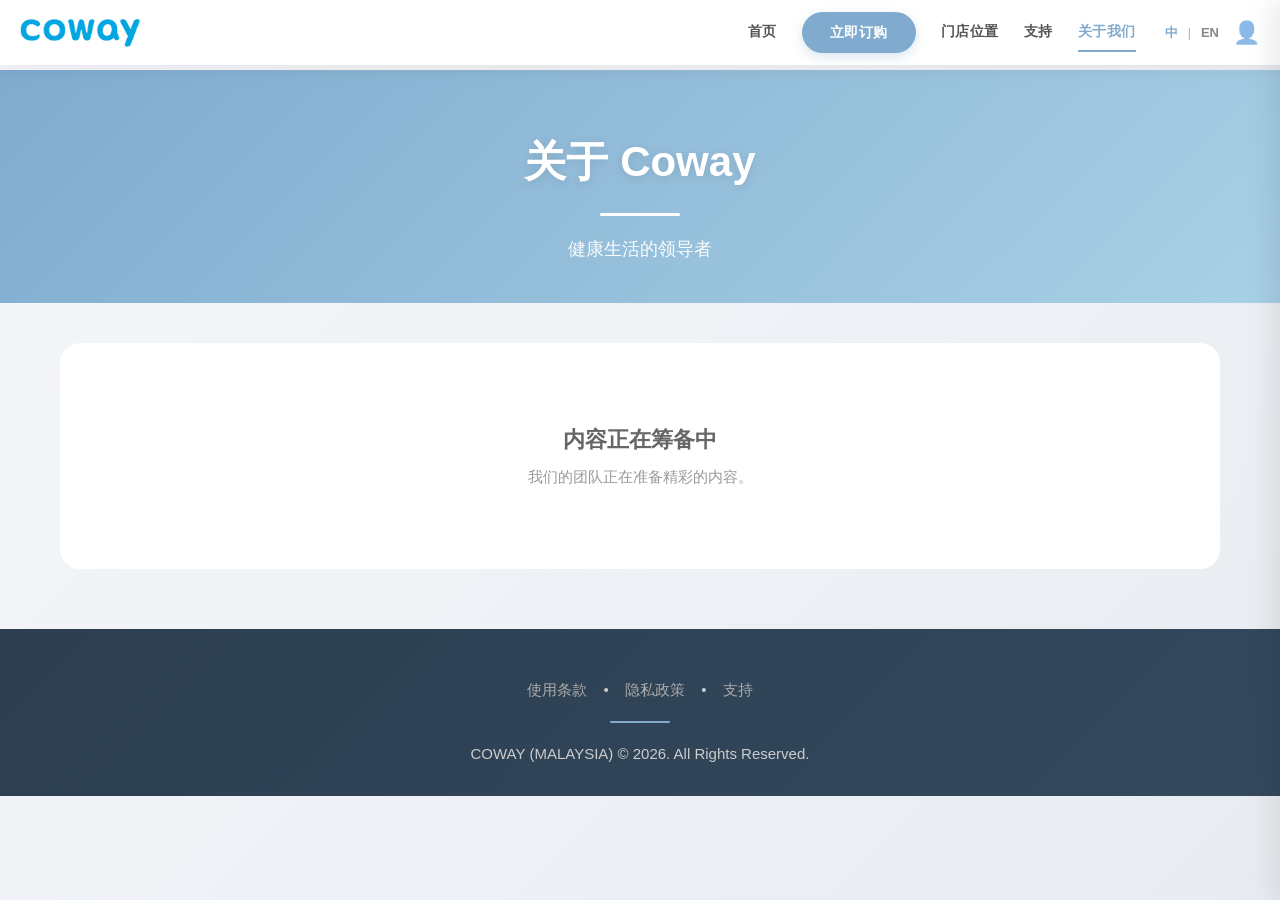
==== commit 3820007d: "Update about.html" ====
--- a/about.html
+++ b/about.html
@@ -5,9 +5,7 @@
     <meta name="viewport" content="width=device-width, initial-scale=1.0, user-scalable=yes">
     <title>Coway Malaysia | 关于我们</title>
     <link rel="stylesheet" href="css/common.css">
-    <script src="js/i18n.js"></script>
     <style>
-        /* ========== 页面标题 ========== */
         .page-header {
             text-align: center;
             padding: 60px 20px 40px;
@@ -15,192 +13,76 @@
             color: #fff;
             margin-bottom: 40px;
         }
-        .page-header h1 {
-            font-size: 42px;
-            font-weight: 700;
-            margin-bottom: 10px;
-            text-shadow: 0 2px 10px rgba(0,0,0,0.1);
+        .page-header h1 { font-size: 42px; font-weight: 700; margin-bottom: 10px; text-shadow: 0 2px 10px rgba(0,0,0,0.1); }
+        .page-header p { font-size: 18px; opacity: 0.95; }
+        .header-divider { width: 80px; height: 3px; background: #fff; margin: 20px auto; border-radius: 3px; }
+        
+        .about-container { max-width: 1200px; margin: 0 auto 60px; padding: 0 20px; }
+        .about-section {
+            background: #fff; border-radius: 20px; padding: 40px; margin-bottom: 30px;
+            box-shadow: 0 5px 25px rgba(0,0,0,0.05); border: 1px solid rgba(128,171,206,0.1);
         }
-        .page-header p {
-            font-size: 18px;
-            opacity: 0.95;
-        }
-        .header-divider {
-            width: 80px; height: 3px;
-            background: #fff;
-            margin: 20px auto;
-            border-radius: 3px;
-        }
-        
-        /* ========== 关于我们内容 ========== */
-        .about-container {
-            max-width: 1200px;
-            margin: 0 auto 60px;
-            padding: 0 20px;
-        }
-        
-        .about-section {
-            background: #fff;
-            border-radius: 20px;
-            padding: 40px;
-            margin-bottom: 30px;
-            box-shadow: 0 5px 25px rgba(0,0,0,0.05);
-            border: 1px solid rgba(128,171,206,0.1);
-        }
-        
         .section-title {
-            font-size: 28px;
-            font-weight: 700;
-            color: #2c3e50;
-            margin-bottom: 25px;
-            display: flex;
-            align-items: center;
-            gap: 12px;
-            padding-bottom: 15px;
+            font-size: 28px; font-weight: 700; color: #2c3e50; margin-bottom: 25px;
+            display: flex; align-items: center; gap: 12px; padding-bottom: 15px;
             border-bottom: 2px solid #f0f0f0;
         }
-        .section-title i {
-            color: #80abce;
-            font-size: 32px;
+        .section-title i { color: #80abce; font-size: 32px; }
+        .section-content { color: #555; line-height: 1.8; font-size: 16px; }
+        .section-content p { margin-bottom: 20px; }
+        .section-content img { max-width: 100%; border-radius: 16px; margin: 20px 0; box-shadow: 0 5px 20px rgba(0,0,0,0.1); }
+        
+        .team-grid { display: grid; grid-template-columns: repeat(auto-fill, minmax(250px, 1fr)); gap: 30px; margin-top: 20px; }
+        .team-card {
+            text-align: center; padding: 25px 20px; background: #f8fafc;
+            border-radius: 16px; transition: all 0.3s;
         }
-        
-        .section-content {
-            color: #555;
-            line-height: 1.8;
-            font-size: 16px;
+        .team-card:hover { transform: translateY(-5px); box-shadow: 0 10px 30px rgba(0,0,0,0.1); background: #fff; }
+        .team-avatar {
+            width: 120px; height: 120px; border-radius: 50%; margin: 0 auto 15px;
+            background: #e0e0e0; display: flex; align-items: center; justify-content: center;
+            font-size: 48px; color: #80abce; overflow: hidden;
         }
-        
-        .section-content p { margin-bottom: 20px; }
-        
-        .section-content img {
-            max-width: 100%;
-            border-radius: 16px;
-            margin: 20px 0;
-            box-shadow: 0 5px 20px rgba(0,0,0,0.1);
-        }
-        
-        .team-grid {
-            display: grid;
-            grid-template-columns: repeat(auto-fill, minmax(250px, 1fr));
-            gap: 30px;
-            margin-top: 20px;
-        }
-        
-        .team-card {
-            text-align: center;
-            padding: 25px 20px;
-            background: #f8fafc;
-            border-radius: 16px;
-            transition: all 0.3s;
-        }
-        
-        .team-card:hover {
-            transform: translateY(-5px);
-            box-shadow: 0 10px 30px rgba(0,0,0,0.1);
-            background: #fff;
-        }
-        
-        .team-avatar {
-            width: 120px; height: 120px;
-            border-radius: 50%;
-            margin: 0 auto 15px;
-            background: #e0e0e0;
-            display: flex;
-            align-items: center;
-            justify-content: center;
-            font-size: 48px;
-            color: #80abce;
-            overflow: hidden;
-        }
-        
         .team-avatar img { width: 100%; height: 100%; object-fit: cover; }
-        
-        .team-name {
-            font-size: 18px; font-weight: 700; color: #2c3e50; margin-bottom: 5px;
-        }
-        
-        .team-role {
-            font-size: 14px; color: #80abce; font-weight: 600; margin-bottom: 10px;
-        }
-        
+        .team-name { font-size: 18px; font-weight: 700; color: #2c3e50; margin-bottom: 5px; }
+        .team-role { font-size: 14px; color: #80abce; font-weight: 600; margin-bottom: 10px; }
         .team-bio { font-size: 14px; color: #777; line-height: 1.6; }
         
-        .timeline {
-            position: relative;
-            padding-left: 30px;
+        .timeline { position: relative; padding-left: 30px; }
+        .timeline::before {
+            content: ''; position: absolute; left: 8px; top: 0; bottom: 0;
+            width: 2px; background: linear-gradient(to bottom, #80abce, #a8d0e6);
         }
-        
-        .timeline::before {
-            content: '';
-            position: absolute;
-            left: 8px; top: 0; bottom: 0;
-            width: 2px;
-            background: linear-gradient(to bottom, #80abce, #a8d0e6);
+        .timeline-item { position: relative; padding-bottom: 30px; padding-left: 30px; }
+        .timeline-item::before {
+            content: ''; position: absolute; left: -26px; top: 5px;
+            width: 16px; height: 16px; border-radius: 50%; background: #80abce;
+            border: 3px solid #fff; box-shadow: 0 0 0 2px #80abce;
         }
-        
-        .timeline-item {
-            position: relative;
-            padding-bottom: 30px;
-            padding-left: 30px;
-        }
-        
-        .timeline-item::before {
-            content: '';
-            position: absolute;
-            left: -26px; top: 5px;
-            width: 16px; height: 16px;
-            border-radius: 50%;
-            background: #80abce;
-            border: 3px solid #fff;
-            box-shadow: 0 0 0 2px #80abce;
-        }
-        
         .timeline-year { font-size: 20px; font-weight: 700; color: #80abce; margin-bottom: 8px; }
         .timeline-title { font-size: 18px; font-weight: 600; color: #2c3e50; margin-bottom: 8px; }
         .timeline-desc { color: #666; line-height: 1.6; }
         
         .stats-grid {
-            display: grid;
-            grid-template-columns: repeat(auto-fit, minmax(150px, 1fr));
-            gap: 25px;
-            margin: 30px 0;
+            display: grid; grid-template-columns: repeat(auto-fit, minmax(150px, 1fr));
+            gap: 25px; margin: 30px 0;
         }
-        
         .stat-card {
-            text-align: center;
-            padding: 30px 20px;
-            background: linear-gradient(135deg, #f8fafc, #fff);
-            border-radius: 16px;
-            border: 1px solid rgba(128,171,206,0.1);
+            text-align: center; padding: 30px 20px; background: linear-gradient(135deg, #f8fafc, #fff);
+            border-radius: 16px; border: 1px solid rgba(128,171,206,0.1);
         }
-        
         .stat-number { font-size: 42px; font-weight: 800; color: #80abce; margin-bottom: 8px; }
         .stat-label { font-size: 15px; color: #666; font-weight: 500; }
         
-        .empty-about {
-            text-align: center;
-            padding: 80px 40px;
-            background: #fff;
-            border-radius: 20px;
-            color: #999;
-        }
-        
+        .empty-about { text-align: center; padding: 80px 40px; background: #fff; border-radius: 20px; color: #999; }
         .empty-about i { font-size: 64px; margin-bottom: 20px; opacity: 0.5; }
         .empty-about h3 { font-size: 22px; margin-bottom: 10px; color: #666; }
         .empty-about p { color: #999; }
-        
         .admin-link {
-            display: inline-block;
-            margin-top: 20px;
-            padding: 10px 24px;
-            background: #80abce;
-            color: #fff;
-            text-decoration: none;
-            border-radius: 40px;
-            font-weight: 600;
-            transition: all 0.3s;
+            display: inline-block; margin-top: 20px; padding: 10px 24px;
+            background: #80abce; color: #fff; text-decoration: none;
+            border-radius: 40px; font-weight: 600; transition: all 0.3s;
         }
-        
         .admin-link:hover { background: #6a9ab8; transform: translateY(-2px); }
         
         @media (max-width: 768px) {
@@ -214,13 +96,15 @@
 <body>
 
 <div class="page-header">
-    <h1>关于 Coway</h1>
+    <h1 data-i18n="about.title">关于 Coway</h1>
     <div class="header-divider"></div>
-    <p>健康生活的领导者 · 改变生活的创新</p>
+    <p data-i18n="about.subtitle">健康生活的领导者 · 改变生活的创新</p>
 </div>
 
 <div class="about-container" id="aboutContainer"></div>
 
+<script src="js/i18n.js"></script>
+<script src="js/api.js"></script>
 <script src="js/layout2.js"></script>
 <script src="js/about.js"></script>
 </body>
--- a/css/common.css
+++ b/css/common.css
@@ -177,6 +177,39 @@
     display: block;
 }
 
+/* 语言切换器 */
+.lang-switch {
+    display: flex;
+    align-items: center;
+    gap: 4px;
+    margin-left: 15px;
+    margin-right: 8px;
+    font-size: 12px;
+    color: #aaa;
+}
+
+.lang-btn {
+    background: none;
+    border: none;
+    font-size: 13px;
+    font-weight: 600;
+    color: #888;
+    cursor: pointer;
+    padding: 4px 6px;
+    transition: all 0.3s;
+    border-radius: 4px;
+}
+
+.lang-btn:hover {
+    color: #80abce;
+    background: rgba(128, 171, 206, 0.1);
+}
+
+.lang-btn.active {
+    color: #80abce;
+    font-weight: 700;
+}
+
 /* ========== 页面标题 ========== */
 .page-header {
     text-align: center;
@@ -433,80 +466,46 @@
         top: 18px;
     }
 
-    body {
-        padding-top: 60px;
-    }
-
-    .page-header h1 {
-        font-size: 32px;
-    }
-
-    .form-row {
-        grid-template-columns: 1fr;
-    }
-
-    .grid-2,
-    .grid-3,
-    .grid-4 {
-        grid-template-columns: 1fr;
-    }
-
-    .section-title {
-        font-size: 22px;
-    }
-}
-
-@media (max-width: 480px) {
-    .nav-container {
-        padding: 0 10px;
-    }
-
-    .logo span {
-        font-size: 18px;
-    }
-
-    .page-header {
-        padding: 40px 20px 30px;
-    }
-}
-/* 语言切换器 */
-.lang-switch {
-    display: flex;
-    align-items: center;
-    gap: 4px;
-    margin-left: 15px;
-    margin-right: 8px;
-    font-size: 12px;
-    color: #aaa;
-}
-
-.lang-btn {
-    background: none;
-    border: none;
-    font-size: 13px;
-    font-weight: 600;
-    color: #888;
-    cursor: pointer;
-    padding: 4px 6px;
-    transition: all 0.3s;
-    border-radius: 4px;
-}
-
-.lang-btn:hover {
-    color: #80abce;
-    background: rgba(128, 171, 206, 0.1);
-}
-
-.lang-btn.active {
-    color: #80abce;
-    font-weight: 700;
-}
-
-@media (max-width: 768px) {
     .lang-switch {
         position: absolute;
         right: 100px;
         top: 18px;
         margin: 0;
     }
-}
+
+    body {
+        padding-top: 60px;
+    }
+
+    .page-header h1 {
+        font-size: 32px;
+    }
+
+    .form-row {
+        grid-template-columns: 1fr;
+    }
+
+    .grid-2,
+    .grid-3,
+    .grid-4 {
+        grid-template-columns: 1fr;
+    }
+
+    .section-title {
+        font-size: 22px;
+    }
+}
+
+@media (max-width: 480px) {
+    .nav-container {
+        padding: 0 10px;
+    }
+
+    .logo span {
+        font-size: 18px;
+    }
+
+    .page-header {
+        padding: 40px 20px 30px;
+    }
+}
